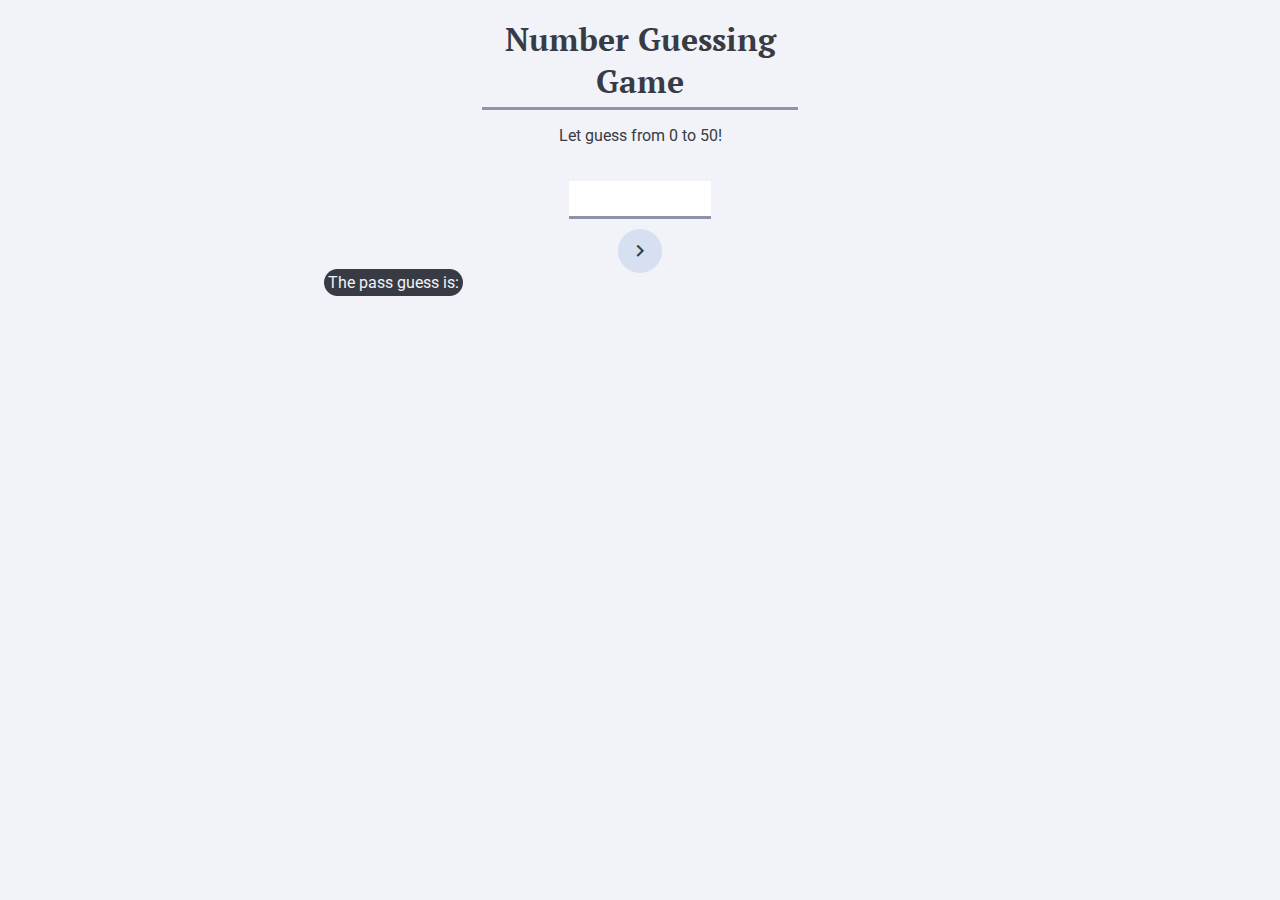
==== week1/index.html @ 471db419 "Update week1 lab" ====
<!DOCTYPE html>
<html>
    <head>
        <link rel="stylesheet" href="style.css">
        <link href="https://fonts.googleapis.com/icon?family=Material+Icons" rel="stylesheet">
        <title>Number Guessing Game</title>
    </head>
    <body>
        <div class="content">
            <h1>Number Guessing Game</h1>
            <p>Let guess from 0 to 50!</p>
            <div id="message"></div>
            <div class="input-div">
                <input type="number" id="number" min="0" max="50" id="input-value">
            </div>
            <button type="submit" id="guessButton"><span class="material-icons md-48">keyboard_arrow_right</span></button>
            <div id="passGuess"></div>
        </div>
        <script>
            var randomNumber=parseInt(Math.random()*50);
            let i = 0;
            var arr=[];
            let button = document.getElementById("guessButton");
            button.addEventListener("click", 
            function clickButton(){
                var userGuess = parseInt(document.getElementById("number").value);
                var mess = document.getElementById("message");
                mess.className = "show";
                if(i===9){
                    button.disabled=true;
                    var counter = 0;
                    var interval = setInterval(function() {
                        mess.style.animation = "none";
                        counter++;
                        mess.style.background="#393b44";
                        mess.style.width = "50%";
                        mess.style.color="#f1f3f8";
                        mess.innerHTML=`Out of tries! Reload after ${counter}s.`;
                        if (counter === 5) {
                            clearInterval(interval);
                            location.reload();
                        }
                    }, 1000);
                    
                } else if(i<9){
                    if(userGuess < randomNumber){
                        i++;
                        arr.push(userGuess);
                        mess.style.background="#393b44";
                        mess.style.width = "50%";
                        mess.style.color="#f1f3f8";
                        mess.innerHTML=`Sorry your guess is too low. You have ${10-i} guesses left.`;
                        setTimeout(function(){mess.className = mess.className.replace("show", ""); }, 3000);
                        
                    } else if (userGuess>randomNumber){
                        arr.push(userGuess);
                        i++;
                        mess.style.background="#393b44";
                        mess.style.width = "50%";
                        mess.style.color="#f1f3f8";
                        mess.innerHTML=`Sorry your guess is too high. You have ${10-i} guesses left.`;
                        setTimeout(function(){mess.className = mess.className.replace("show", ""); }, 3000);
                    } else if(userGuess === randomNumber) {
                        arr.push(userGuess);
                        i++;
                        mess.style.background="#8d93ab";
                        mess.style.width = "80%";
                        mess.innerHTML=`Congratulations!! You guessed correctly. It took you ${i} tries to guess the answer.`;
                    } else{
                        alert('Input a number!');
                    }
                }
                document.getElementById("passGuess").style.fontWeight = 'bold';
                document.getElementById("passGuess").innerHTML=` ${arr.join(' ')}`;
            });
            
        </script>
    </body>
</html>
---- week1/style.css ----
@import url('https://fonts.googleapis.com/css2?family=PT+Serif:wght@700&family=Roboto&display=swap');
body{
    background-color: #f1f3f8;
    font-family: 'Roboto', sans-serif;
    color: #393b44;
}
.content{
    margin: auto;
    width: 50%;
    /* border: 3px solid green; */
    padding: 10px;
    align-items: center;
}
h1{
    text-align: center;
    font-family: 'PT Serif', serif;
    border: none;
    border-bottom: 3px solid #8d93ab;
    width: 50%;
    margin: auto;
    padding-bottom: 5px;
}
p{
    text-align: center;
}
.input-div{
    margin: auto;
    width: 70%;
    padding: 10px;
    display: flex;
    flex-direction: row;
}
input{
    width: 30%;
    margin: auto;
    height: 25px;
    padding: 5px;
    border: none;
    outline: none;
    border-bottom: 3px solid #8d93ab;
    transition: width 0.5s ease-in-out;
    flex-grow: 0;
    text-align: center;
}
input:focus{
    width: 60%;
}
button{
    margin: auto;
    display: flex;
    border-radius: 100%;
    background-color: #d6e0f0;
    border-style: none;
    padding: 10px;
    color: #393b44;
    transition: all 0.25s ease-in;
}
button:hover{
    background-color: #393b44;
    color: #d6e0f0;
}
#message{
    visibility: hidden;
    margin: auto;
    text-align: center;
    left: 50%;
    border-radius: 30px;
    /* width: 50%; */
    padding: 5px;
}

#message.show{
    visibility: visible;
    animation: fadein 0.5s, fadeout 0.5s 2.5s;
}
@keyframes fadeout {
    from {bottom: 30px; opacity: 1;}
    to {bottom: 0; opacity: 0;}
}
@keyframes fadein {
    from {bottom: 0; opacity: 0;}
    to {bottom: 30px; opacity: 1;}
}
#passGuess::before{
    content: "The pass guess is:";
    background-color: #393b44;
    border-radius: 20px;
    color: #f1f3f8;
    padding: 4px;
}
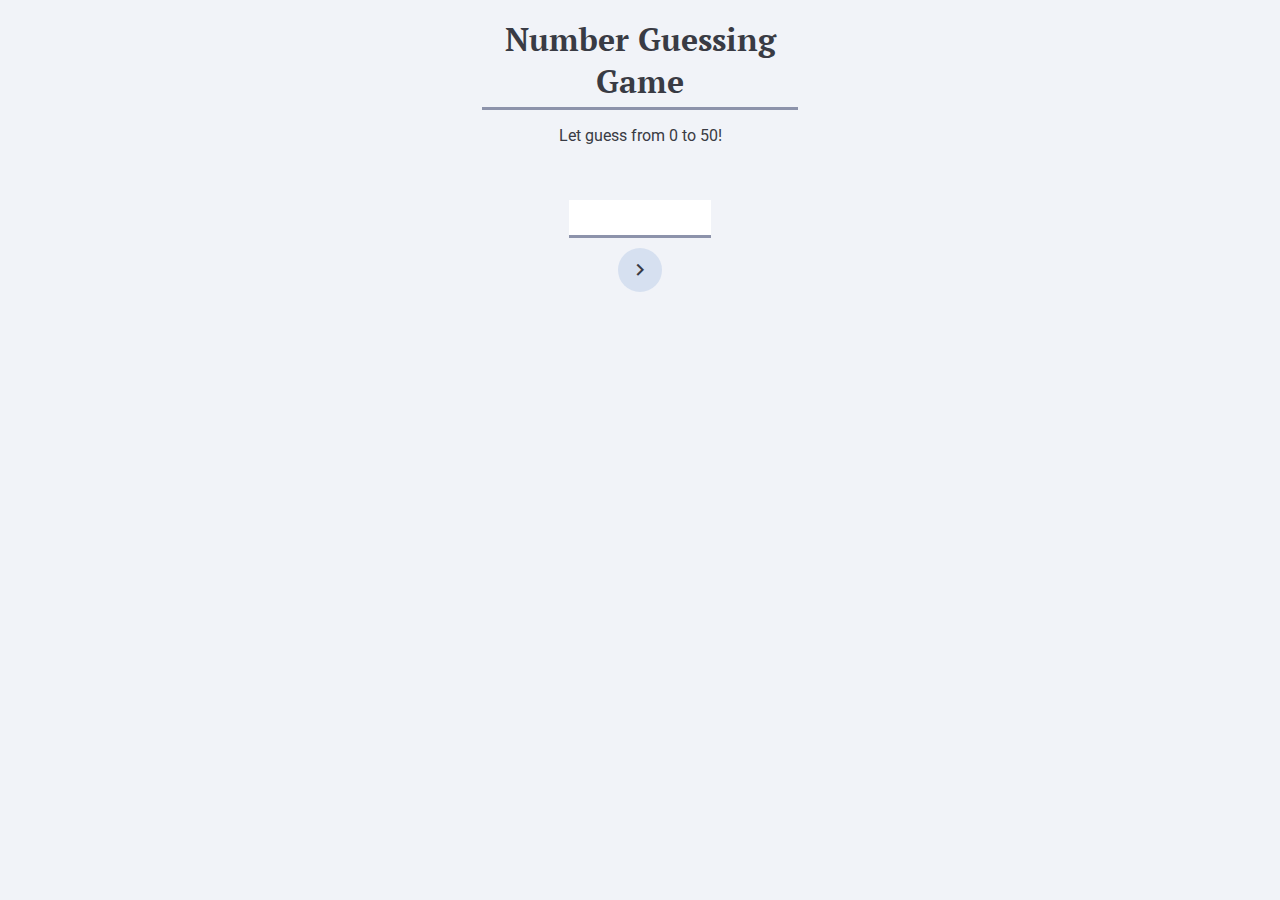
==== commit 34b206fd: "Fix message" ====
--- a/week1/index.html
+++ b/week1/index.html
@@ -9,7 +9,7 @@
         <div class="content">
             <h1>Number Guessing Game</h1>
             <p>Let guess from 0 to 50!</p>
-            <div id="message"></div>
+            <div id="message">0</div>
             <div class="input-div">
                 <input type="number" id="number" min="0" max="50" id="input-value">
             </div>
@@ -70,8 +70,9 @@
                         alert('Input a number!');
                     }
                 }
-                document.getElementById("passGuess").style.fontWeight = 'bold';
-                document.getElementById("passGuess").innerHTML=` ${arr.join(' ')}`;
+                document.getElementById("passGuess").style.display = "inline";
+                // document.getElementById("passGuess").style.fontWeight = 'bold';
+                document.getElementById("passGuess").innerHTML=`The pass guesses are: ${arr.join(' ')}`;
             });
             
         </script>
--- a/week1/style.css
+++ b/week1/style.css
@@ -22,6 +22,13 @@
 }
 p{
     text-align: center;
+    /* display: inline;
+    background-color: #393b44;
+    border-radius: 20px;
+    color: #f1f3f8;
+    padding: 4px;
+    margin: auto;
+    width: 50%; */
 }
 .input-div{
     margin: auto;
@@ -68,7 +75,6 @@
     /* width: 50%; */
     padding: 5px;
 }
-
 #message.show{
     visibility: visible;
     animation: fadein 0.5s, fadeout 0.5s 2.5s;
@@ -81,10 +87,13 @@
     from {bottom: 0; opacity: 0;}
     to {bottom: 30px; opacity: 1;}
 }
-#passGuess::before{
-    content: "The pass guess is:";
+#passGuess{
+    letter-spacing: 2px; 
     background-color: #393b44;
     border-radius: 20px;
     color: #f1f3f8;
     padding: 4px;
-}+    display: none;
+    margin: auto;
+    left: 50%;
+}
